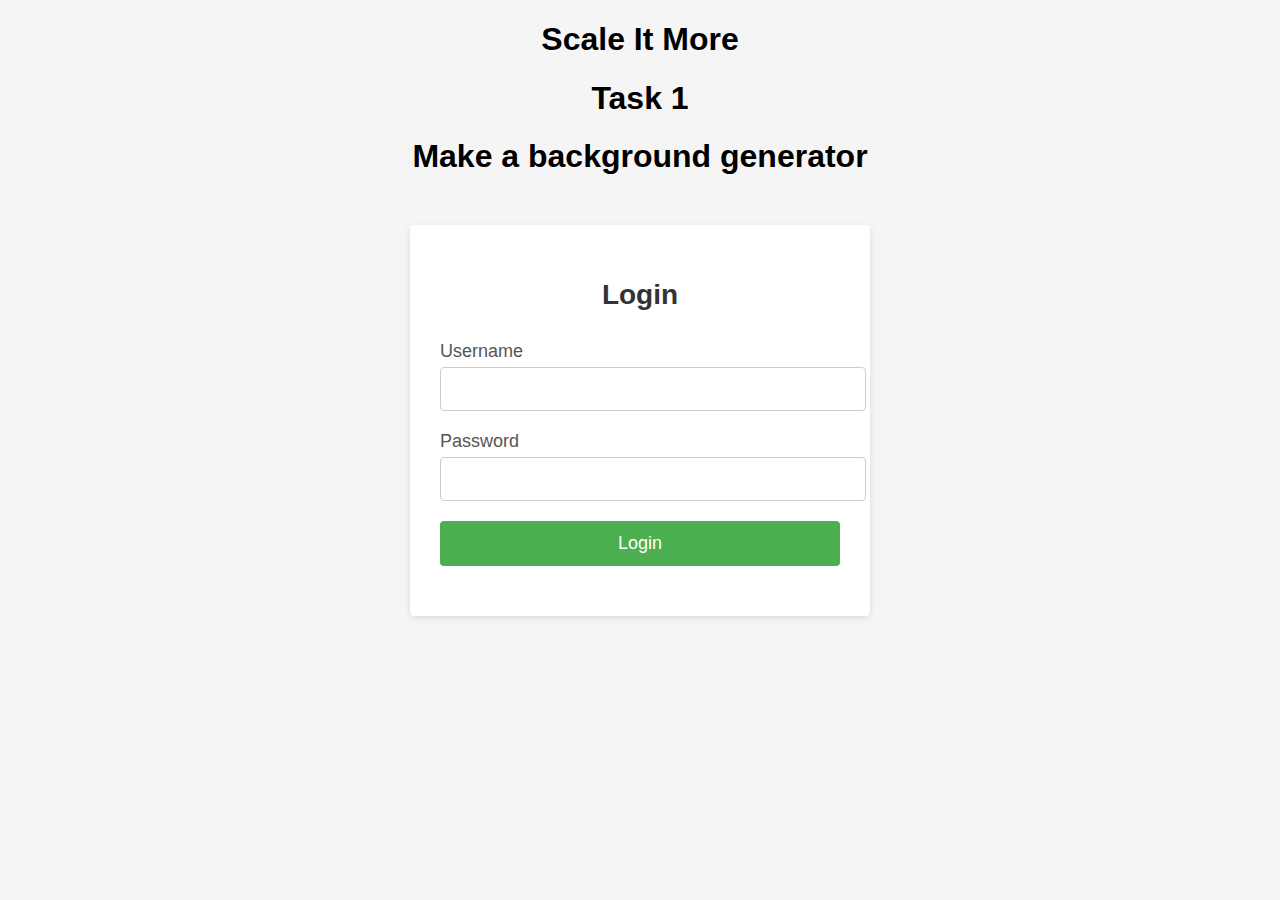
==== task3/index.html @ e2ca0f84 "inital commit" ====
<!DOCTYPE html>
<html>

<head>
    <title>Login</title>
    <link rel="stylesheet" type="text/css" href="style.css">
</head>

<body>
    <h1>Scale It More</h1>
    <h1>Task 1</h1>
    <h1>Make a background generator</h1>
    <div class="container">
        <div class="header">
            <h2>Login</h2>
        </div>
        <form id="loginForm">
            <div class="form-group">
                <label for="username">Username</label>
                <input type="text" id="username" required>
            </div>
            <div class="form-group">
                <label for="password">Password</label>
                <input type="password" id="password" required>
            </div>
            <div class="form-group">
                <input type="submit" value="Login">
            </div>
        </form>
    </div>
    <script src="script.js"></script>
</body>

</html>
---- task3/style.css ----
body {
    background-color: #f5f5f5;
    font-family: Arial, sans-serif;
}
h1{
    text-align: center;;
}

.container {
    width: 400px;
    margin: 0 auto;
    margin-top: 50px;
    padding: 30px;
    background-color: #fff;
    box-shadow: 0 2px 6px rgba(0, 0, 0, 0.1);
    border-radius: 4px;
}

.header {
    text-align: center;
    margin-bottom: 30px;
}

h2 {
    font-size: 28px;
    color: #333;
    margin-bottom: 10px;
}

.form-group {
    margin-bottom: 20px;
}

label {
    display: block;
    font-size: 18px;
    color: #555;
    margin-bottom: 5px;
}

input[type="text"],
input[type="password"] {
    width: 100%;
    padding: 12px;
    border: 1px solid #ccc;
    border-radius: 4px;
    font-size: 16px;
    
}

input[type="submit"] {
    width: 100%;
    padding: 12px;
    background-color: #4CAF50;
    color: white;
    border: none;
    border-radius: 4px;
    font-size: 18px;
    cursor: pointer;
}

input[type="submit"]:hover {
    background-color: #45a049;
}
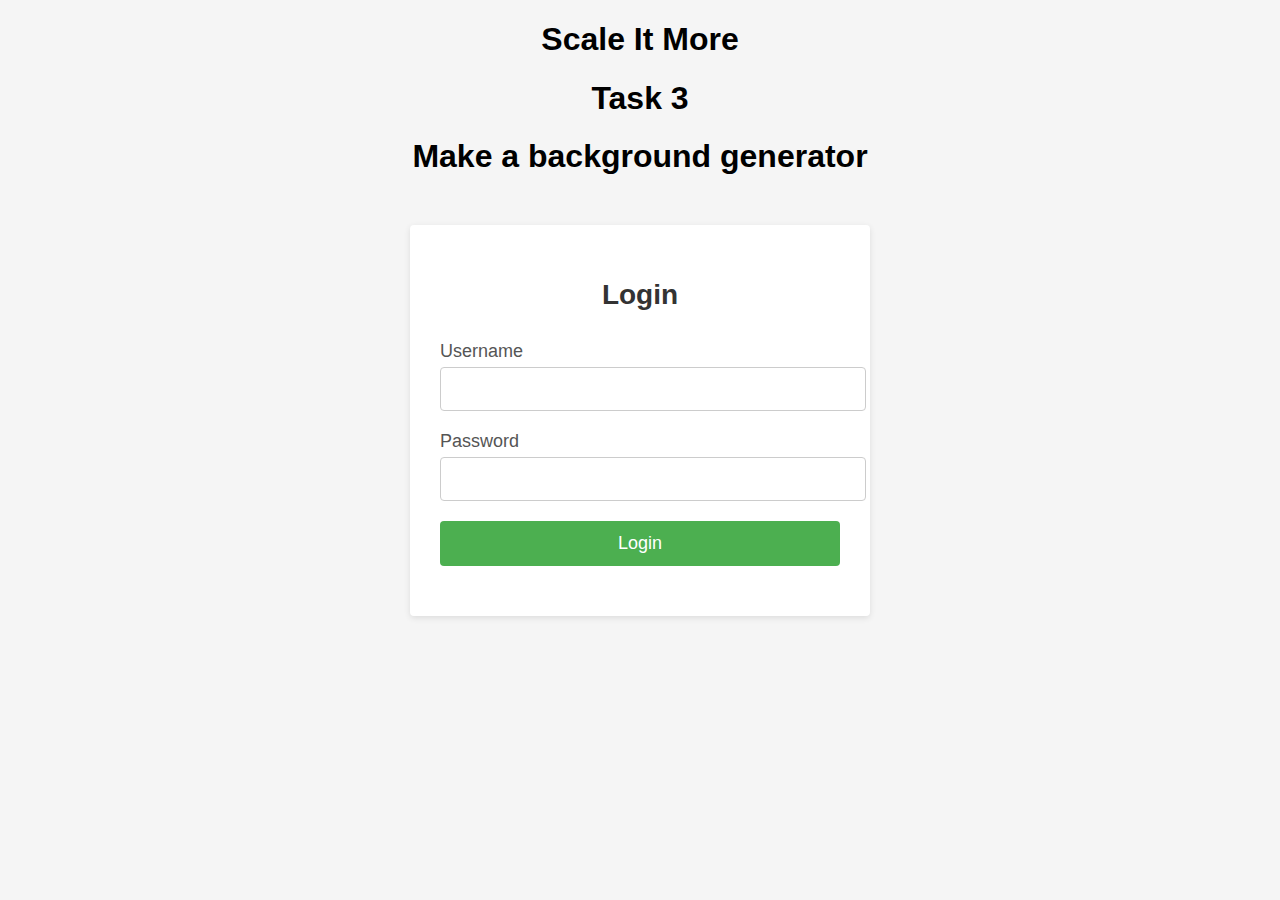
==== commit a71e5698: "Update index.html" ====
--- a/task3/index.html
+++ b/task3/index.html
@@ -8,7 +8,7 @@
 
 <body>
     <h1>Scale It More</h1>
-    <h1>Task 1</h1>
+    <h1>Task 3</h1>
     <h1>Make a background generator</h1>
     <div class="container">
         <div class="header">
@@ -31,4 +31,4 @@
     <script src="script.js"></script>
 </body>
 
-</html>+</html>
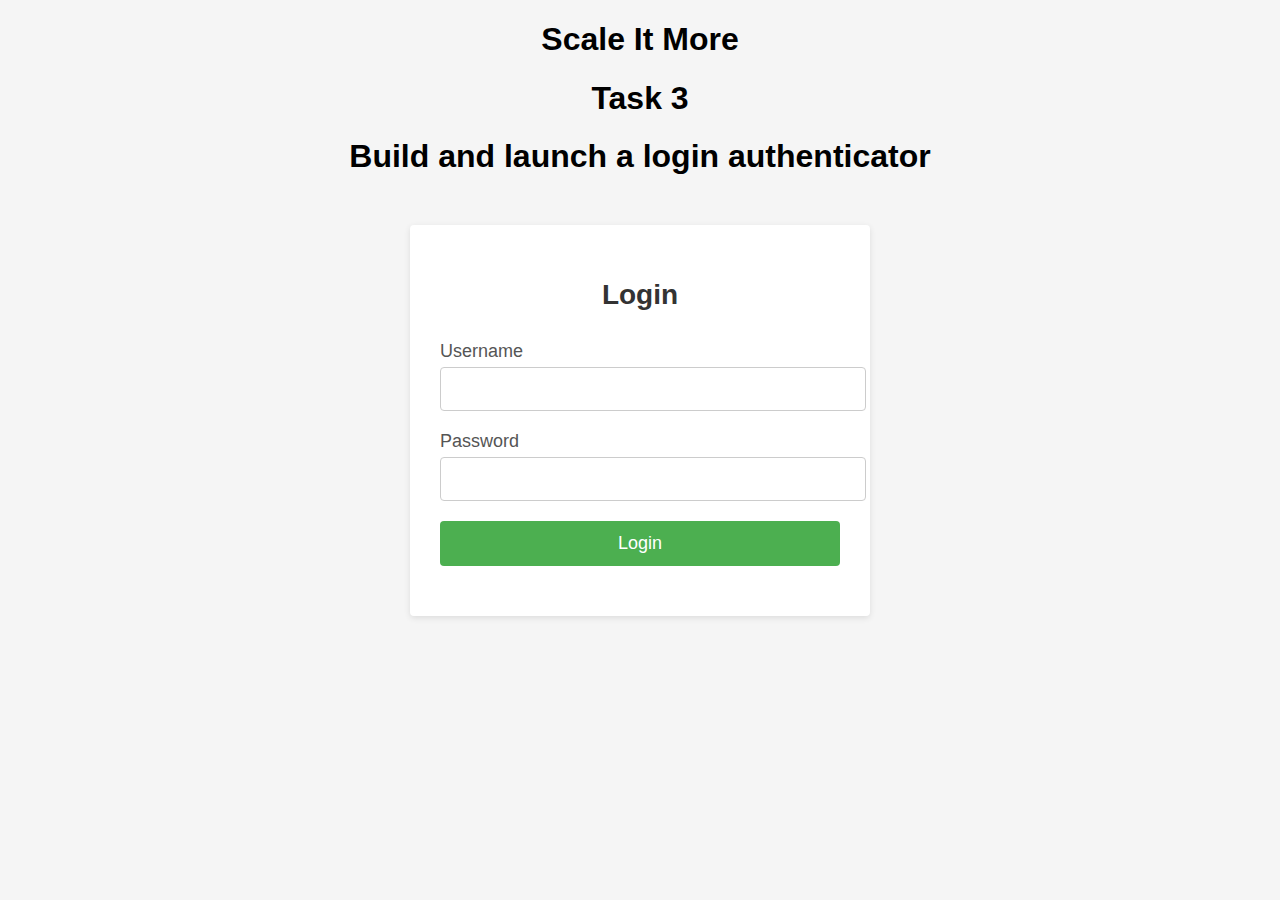
==== commit 6e6bad82: "Update index.html" ====
--- a/task3/index.html
+++ b/task3/index.html
@@ -9,7 +9,7 @@
 <body>
     <h1>Scale It More</h1>
     <h1>Task 3</h1>
-    <h1>Make a background generator</h1>
+    <h1>Build and launch a login authenticator</h1>
     <div class="container">
         <div class="header">
             <h2>Login</h2>
